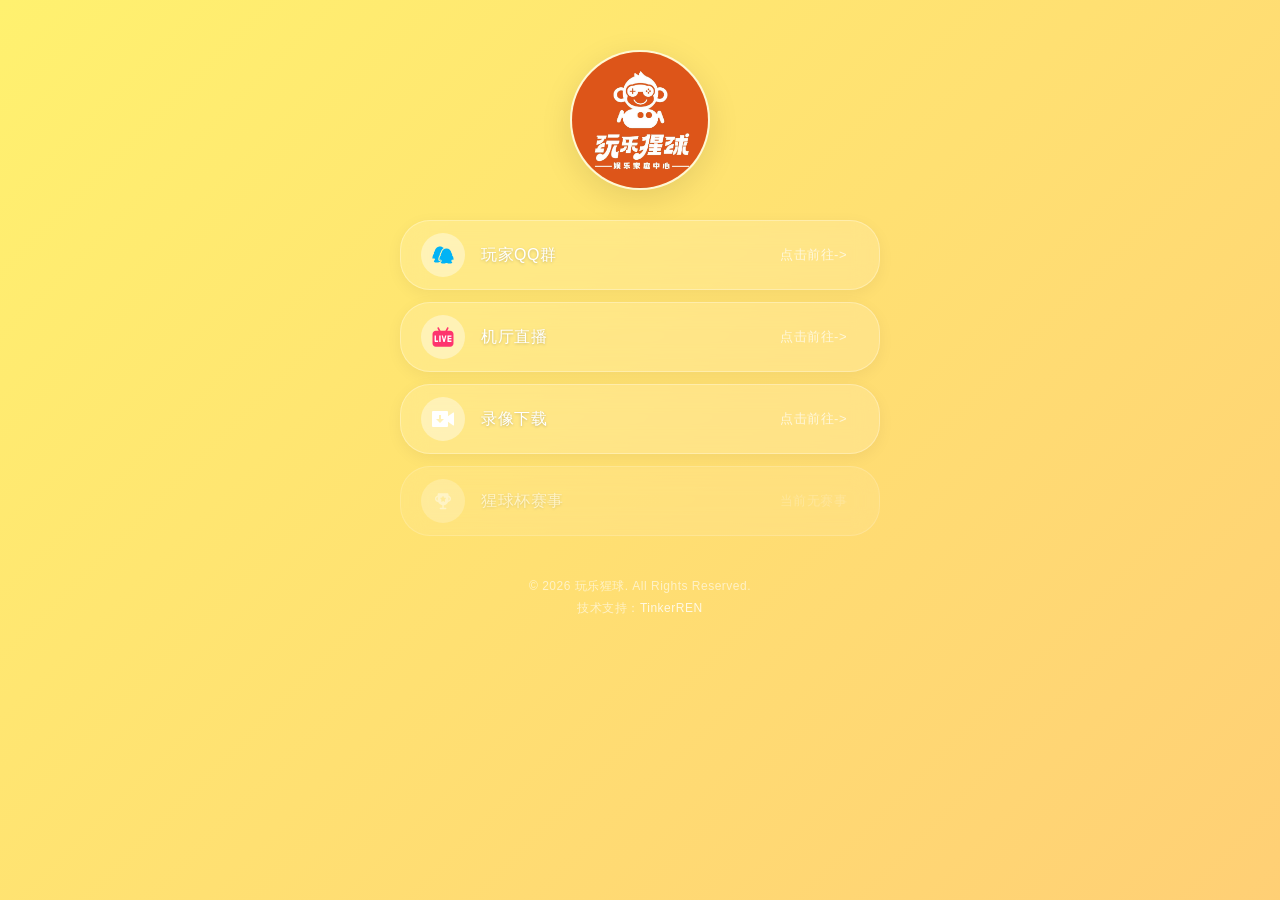
==== index.html @ 5e459c82 "Add files via upload" ====
<!DOCTYPE html>
<html lang="zh-CN">
<head>
    <meta charset="UTF-8">
    <meta name="viewport" content="width=device-width, initial-scale=1.0">
    <title>玩乐猩球-链接导航</title>
    <link rel="icon" type="image/png" href="favicon.png">
    <!-- 引入外部 CSS 文件 -->
    <link rel="stylesheet" href="style.css">
    <script src="iconfont/iconfont.js"></script>
</head>
<body>
    <div class="container">
        <img src="image/logo.jpg" alt="玩乐猩球logo" class="logo">
        
        <!-- 导航按钮列表 -->
        <div class="links">
            <a href="https://qm.qq.com/q/jvbzp6gCvC" class="glass-btn">
                <div class="btn-icon">
                    <svg class="icon" aria-hidden="true">
                        <use xlink:href="#icon-QQqun"></use>
                    </svg>
                </div>
                <span class="btn-text">玩家QQ群</span>
                <span class="btn-arrow">点击前往-&gt;</span>
            </a>
            <a href="https://live.bilibili.com/1972735011" class="glass-btn">
                <div class="btn-icon">
                    <svg class="icon" aria-hidden="true">
                        <use xlink:href="#icon-zhibolive"></use>
                    </svg>
                </div>
                <span class="btn-text">机厅直播</span>
                <span class="btn-arrow">点击前往-&gt;</span>
            </a>
            <a href="https://rec-dl.tinkerren.cn" class="glass-btn">
                <div class="btn-icon">
                    <svg class="icon" aria-hidden="true">
                        <use xlink:href="#icon-luxiangxiazai"></use>
                    </svg>
                </div>
                <span class="btn-text">录像下载</span>
                <span class="btn-arrow">点击前往-&gt;</span>
            </a>
            <!-- 当前赛事（无赛事，不可点击） -->
        <a href="https://maievent.tinkerren.cn/" class="glass-btn disabled">
        <div class="btn-icon">
            <svg class="icon" aria-hidden="true">
                <use xlink:href="#icon-bisai"></use>
            </svg>
        </div>
        <span class="btn-text">猩球杯赛事</span>
        <span class="btn-arrow">当前无赛事</span>
    </a>
        </div>
        <div class="footer">
            <p>&copy; 2026 玩乐猩球. All Rights Reserved.</p>
            <p>技术支持：<a href="https://www.tinkerren.cn" target="_blank">TinkerREN</a></p>
        </div>
    </div>
</body>
</html>
---- style.css ----
/* ================= 基础重置 ================= */
* {
    box-sizing: border-box;
    margin: 0;
    padding: 0;
}

   body {
    font-family: -apple-system, BlinkMacSystemFont, "Segoe UI", Roboto, Helvetica, Arial, sans-serif;
    
    /* 增加更多过渡颜色，让变色更丰富 */
    background: linear-gradient(135deg, #fff16f, #ffc477, #ff9a9e, #ff9e78);
    
    /* 将背景放大 4倍，留出移动空间 */
    background-size: 400% 400%;
    
    /* 应用名为 gradientMove 的动画：持续15秒、平滑过渡、无限循环 */
    animation: gradientMove 15s ease infinite;
    
    background-attachment: fixed;
    min-height: 100vh;
    min-width: 260px;
    display: flex;
    justify-content: center;
    align-items: flex-start;
    padding: 50px 20px;

    padding-right: 30px;
    padding-left: 30px;

}
/* ================= 主容器 ================= */
.container {
    width: 100%;
    max-width: 480px; /* 适合手机和桌面端浏览的适中宽度 */
    display: flex;
    flex-direction: column;
    align-items: center;
    gap: 30px; /* 各个大模块之间的间距 */
}

/* ================= 顶部 Logo ================= */
.logo {
    width: 140px;
    height: 140px;
    border-radius: 50%; /* 纯圆形 */
    background-color: rgba(255, 255, 255, 0.4); /* 半透明白色占位 */
    border: 2px solid rgba(255, 255, 255, 0.5);
    box-shadow: 0 8px 32px rgba(0, 0, 0, 0.1);
}

/* ================= 导航按钮列表 ================= */
.links {
    width: 100%;
    display: flex;
    flex-direction: column;
    gap: 12px; /* 按钮之间的间距 */
}

/* 磨砂半透明按钮主体 */
.glass-btn {
    display: flex;
    align-items: center;
    width: 100%;
    padding: 12px 20px;
    text-decoration: none;
    color: #ffffff;
    
    /* 磨砂玻璃效果核心代码 */
    background: rgba(255, 255, 255, 0.15); /* 15% 透明度的白色 */
    backdrop-filter: blur(12px);           /* 背景模糊 */
    -webkit-backdrop-filter: blur(12px);   /* 兼容 Safari */
    border: 1px solid rgba(255, 255, 255, 0.3); /* 淡淡的白色边框 */
    box-shadow: 0 4px 16px rgba(0, 0, 0, 0.05); /* 柔和阴影 */
    
    /* 更大的圆角 (胶囊形状) */
    border-radius: 30px; 
    
    transition: all 0.3s ease; /* 悬浮动画过渡 */
}

/* 按钮悬浮时的交互效果 */
.glass-btn:hover {
    background: rgba(255, 255, 255, 0.25);
    transform: translateY(-2px); /* 微微上浮 */
    box-shadow: 0 6px 20px rgba(0, 0, 0, 0.1);
}

/* 按钮左侧图标占位 */
.btn-icon {
    width: 44px;
    height: 44px;
    border-radius: 50%; /* 圆形图标 */
    background-color: rgba(255, 255, 255, 0.4); /* 占位背景色 */
    margin-right: 16px;
    flex-shrink: 0;
}

/* 按钮文字说明 */
.btn-text {
    font-size: 16px;
    font-weight: 500;
    letter-spacing: 0.5px;
    text-shadow: 0 1px 3px rgba(0, 0, 0, 0.2); /* 让文字在浅色背景上更清晰 */
}

/* ================= 直播间 iframe 容器 ================= */
.live-stream-container {
    width: 100%;
    aspect-ratio: 16 / 9; /* 保持视频 16:9 比例 */
    
    /* 同样的磨砂玻璃效果 */
    background: rgba(255, 255, 255, 0.15);
    backdrop-filter: blur(12px);
    -webkit-backdrop-filter: blur(12px);
    border: 1px solid rgba(255, 255, 255, 0.3);
    box-shadow: 0 8px 32px rgba(0, 0, 0, 0.1);
    
    /* 容器圆角（略小于按钮的胶囊形，更适合视频播放器） */
    border-radius: 24px; 
    
    /* 必须加这个，防止内部 iframe 直角溢出遮挡圆角 */
    overflow: hidden; 
}

/* iframe 样式 */
.live-stream-container iframe {
    width: 100%;
    height: 100%;
    border: none;
    display: block;
}

/* Iconfont SVG 基础配置 */
.icon {
    width: 1em; 
    height: 1em;
    vertical-align: -0.15em;
    fill: currentColor; /* 允许通过 color 属性控制单色图标颜色 */
    overflow: hidden;
}

/* 覆盖之前 .btn-icon 的设置，使其作为外层容器完美居中 SVG */
.btn-icon {
    width: 44px;
    height: 44px;
    border-radius: 50%;
    margin-right: 16px;
    flex-shrink: 0;
    
    background-color: rgba(255, 255, 255, 0.4); /* 半透明圆形底框 */
    
    /* 居中内部的 SVG 图标 */
    display: flex;
    justify-content: center;
    align-items: center;
}

/* 调整 SVG 图标的实际大小和默认颜色 */
.btn-icon svg {
    font-size: 24px; /* 控制图标大小 */
    color: #ffffff;  /* 统一纯色图标为白色（如果图标本身是多色的，此设置不会覆盖原色） */
}
/* Iconfont SVG 基础配置 */
.icon {
    width: 1em; 
    height: 1em;
    vertical-align: -0.15em;
    fill: currentColor; /* 允许通过 color 属性控制单色图标颜色 */
    overflow: hidden;
}

/* 覆盖之前 .btn-icon 的设置，使其作为外层容器完美居中 SVG */
.btn-icon {
    width: 44px;
    height: 44px;
    border-radius: 50%;
    margin-right: 16px;
    flex-shrink: 0;
    
    background-color: rgba(255, 255, 255, 0.4); /* 半透明圆形底框 */
    
    /* 居中内部的 SVG 图标 */
    display: flex;
    justify-content: center;
    align-items: center;
}

/* 调整 SVG 图标的实际大小和默认颜色 */
.btn-icon svg {
    font-size: 24px; /* 控制图标大小 */
    color: #ffffff;  /* 统一纯色图标为白色（如果图标本身是多色的，此设置不会覆盖原色） */
}

/* ================= 背景流动动画 ================= */
@keyframes gradientMove {
    0% {
        background-position: 0% 50%;
    }
    50% {
        background-position: 100% 50%;
    }
    100% {
        background-position: 0% 50%;
    }
}

/* ================= 按钮右侧引导提示 ================= */
.btn-arrow {
    margin-left: auto; /* 核心魔法：将这个元素自动推挤到最右侧 */
    font-size: 13px; /* 字体稍微小一点，避免喧宾夺主 */
    color: rgba(255, 255, 255, 0.7); /* 半透明白色，使其看起来有层次感 */
    letter-spacing: 0.5px;
    
    /* 增加过渡动画，配合悬浮效果 */
    transition: transform 0.3s ease, color 0.3s ease; 
    padding-right: 12px;

}

/* 当鼠标悬浮在按钮主体 (.glass-btn) 上时，右侧引导文字的动态效果 */
.glass-btn:hover .btn-arrow {
    color: #ffffff; /* 变亮 */
    transform: translateX(4px); /* 微微向右平移，产生“前往”的动感 */
}
/* ================= 响应式适配：小屏幕隐藏引导提示 ================= */
@media (max-width: 325px) {
    .btn-arrow {
        display: none; /* 屏幕宽度小于等于 380px 时，隐藏该元素 */
    }
}

/* ================= 底部版权与技术支持 ================= */
.footer {
    width: 100%;
    text-align: center;
    margin-top: 10px; /* 与上方的直播间拉开一点距离 */
    padding-bottom: 20px; /* 距离屏幕最底部留出呼吸空间 */
    font-size: 12px;
    color: rgba(255, 255, 255, 0.6); /* 使用半透明白色，避免喧宾夺主 */
    line-height: 1.8;
    letter-spacing: 0.5px;
}

.footer p {
    margin: 0; /* 消除段落自带的外边距 */
}

/* 如果技术支持文本包含超链接的样式 */
.footer a {
    color: rgba(255, 255, 255, 0.8);
    text-decoration: none; /* 默认不显示下划线 */
    transition: color 0.3s ease;
}

/* 鼠标悬浮在技术支持链接上时的交互 */
.footer a:hover {
    color: #ffffff; /* 悬浮时变亮 */
    text-decoration: underline; /* 悬浮时显示下划线提示可点击 */
}

/* ================= 按钮的禁用(不可点击)状态 ================= */
.glass-btn.disabled {
    opacity: 0.6; /* 降低整体透明度，使其看起来处于灰色/未激活状态 */
    cursor: not-allowed; /* 电脑端鼠标悬浮时显示为“禁止”图标 */
    pointer-events: none; /* 彻底阻断点击事件和悬浮动画，无法跳转 */
    box-shadow: none; /* 去除阴影使其显得更平 */
}

/* 针对禁用状态下，右侧提示文字的样式调整 */
.glass-btn.disabled .btn-arrow {
    color: rgba(255, 255, 255, 0.4); /* 让右侧的“暂未开启”文字变得更暗 */
}
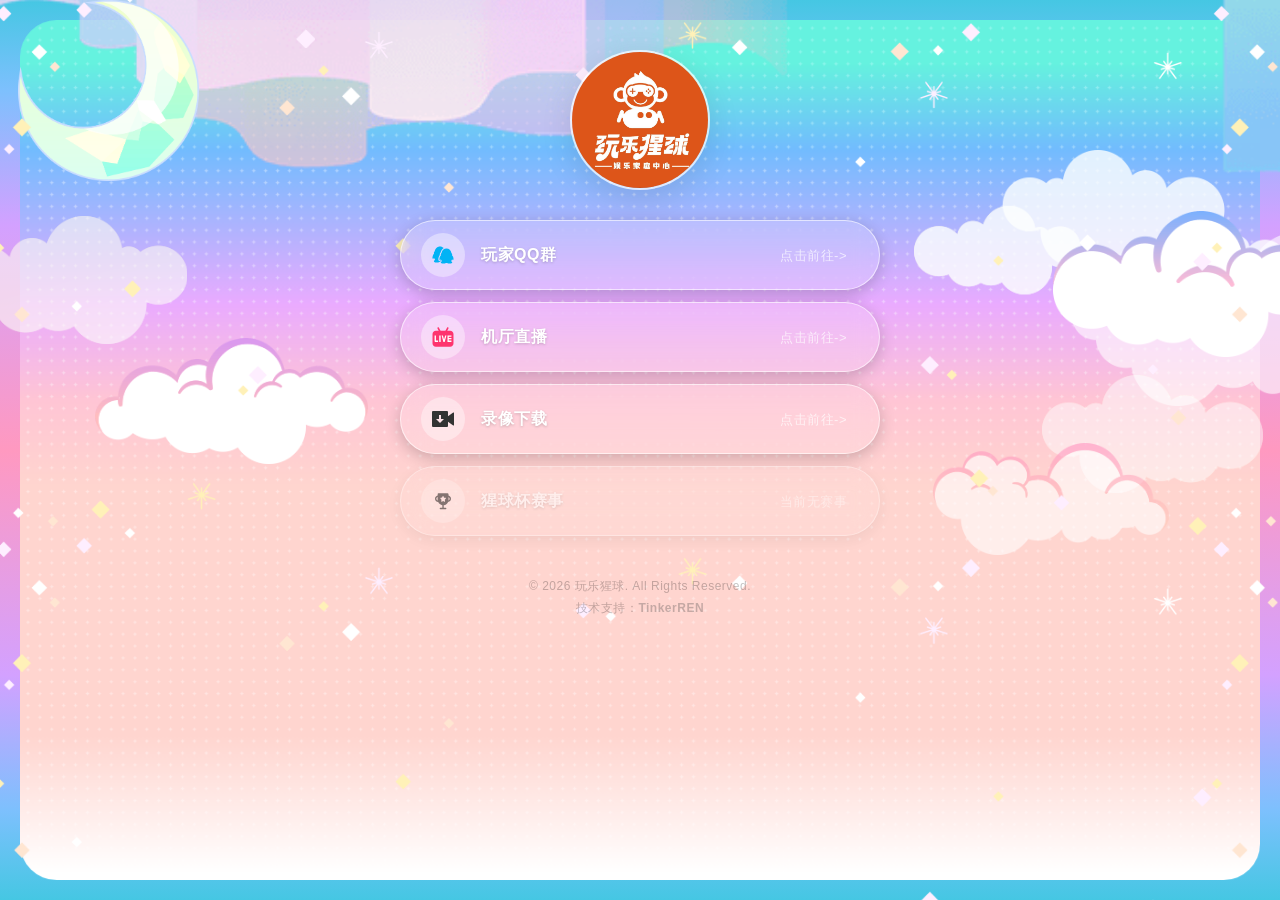
==== commit 7bf633f2: "update visual" ====
--- a/index.html
+++ b/index.html
@@ -10,6 +10,38 @@
     <script src="iconfont/iconfont.js"></script>
 </head>
 <body>
+    <div class="bg prism">
+        <div class="bg--wrap">
+            <div class="bg--gradient"></div>
+            <div class="bg--aurora"></div>
+            <div class="bg--moon"></div>
+            <div class="bg--shine">
+                <div class="bg--shine__wrap">
+                    <div class="bg--shine__item diamond-pink"></div>
+                    <div class="bg--shine__item diamond-yellow"></div>
+                    <div class="bg--shine__item diamond-white"></div>
+                    <div class="bg--shine__item star-white"></div>
+                    <div class="bg--shine__item star-yellow i1"></div>
+                    <div class="bg--shine__item star-yellow i2"></div>
+                </div>
+            </div>
+            <div class="bg--cloud">
+                <div class="bg--cloud__item i1"></div>
+                <div class="bg--cloud__item i2"></div>
+                <div class="bg--cloud__item i3"></div>
+                <div class="bg--cloud__item i4"></div>
+                <div class="bg--cloud__item i5"></div>
+                <div class="bg--cloud__item i6"></div>
+            </div>
+            <div class="bg--star__item i1"></div>
+            <div class="bg--star__item i2"></div>
+            <div class="bg--star__item i3"></div>
+            <div class="bg--star__item i4"></div>
+            <div class="bg--star__item i5"></div>
+            <div class="bg--star__item i6"></div>
+            <div class="bg--star__item i7"></div>
+        </div>
+    </div>
     <div class="container">
         <img src="image/logo.jpg" alt="玩乐猩球logo" class="logo">
         
--- a/style.css
+++ b/style.css
@@ -1,3 +1,2481 @@
+:root {
+    --sf-img-13: url("[data-uri]");
+    --sf-img-14: url("[data-uri]")
+}
+
+body,
+div,
+html,
+span {
+    margin: 0;
+    padding: 0;
+    outline: 0;
+    border: 0;
+    background: 0 0;
+    vertical-align: baseline;
+    font-size: 100%
+}
+
+body {
+    line-height: 1
+}
+
+:root {
+    --swiper-theme-color: #007aff
+}
+
+:root {
+    --swiper-navigation-size: 44px
+}
+
+@keyframes swiper-preloader-spin {
+    100% {
+        transform: rotate(360deg)
+    }
+}
+
+@font-face {
+    font-family: "M PLUS 1p";
+    font-style: normal;
+    font-weight: 400;
+    src: url([data-uri])format("woff2");
+    unicode-range: U+3d, U+5e, U+25cf, U+4e0e, U+4e5d, U+4e73, U+4e94, U+4f3c, U+5009, U+5145, U+51ac, U+5238, U+524a, U+53f3, U+547c, U+5802, U+5922, U+5a66, U+5c0e, U+5de6, U+5fd8, U+5feb, U+6797, U+685c, U+6b7b, U+6c5f-6c60, U+6cc9, U+6ce2, U+6d17, U+6e21, U+7167, U+7642, U+76db, U+8001, U+821e, U+8857, U+89d2, U+8b1b, U+8b70, U+8cb4, U+8cde, U+8f03, U+8f2a, U+968e, U+9b54, U+9e7f, U+9ebb, U+ff05, U+ff33
+}
+
+@font-face {
+    font-family: "M PLUS 1p";
+    font-style: normal;
+    font-weight: 400;
+    src: url([data-uri])format("woff2");
+    unicode-range: U+23, U+3c, U+2192, U+4e45, U+4efb, U+4f50, U+4f8b, U+4fc2, U+5024, U+5150, U+5272, U+5370, U+53bb, U+542b, U+56db, U+56e3, U+57ce, U+5bc4, U+5bcc, U+5f71, U+60aa, U+6238, U+6280, U+629c, U+6539, U+66ff, U+670d, U+677e-677f, U+6839, U+69cb, U+6b4c, U+6bb5, U+6e96, U+6f14, U+72ec, U+7389, U+7814, U+79cb, U+79d1, U+79fb, U+7a0e, U+7d0d, U+85e4, U+8d64, U+9632, U+96e2, U+9805, U+99ac, U+ff1e
+}
+
+@font-face {
+    font-family: "M PLUS 1p";
+    font-style: normal;
+    font-weight: 400;
+    src: url([data-uri])format("woff2");
+    unicode-range: U+3e, U+3005, U+4e0d, U+4e88, U+4ecb, U+4ee3, U+4ef6, U+4fdd, U+4fe1, U+500b, U+50cf, U+5186, U+5316, U+53d7, U+540c, U+544a, U+54e1, U+5728, U+58f2, U+5973, U+5b89, U+5c71, U+5e02, U+5e97, U+5f15, U+5fc3, U+5fdc, U+601d, U+611b, U+611f, U+671f, U+6728, U+6765, U+683c, U+6b21, U+6ce8, U+6d3b, U+6d77, U+7530, U+7740, U+7acb, U+7d50, U+826f, U+8f09, U+8fbc, U+9001, U+9053, U+91ce, U+9762, U+98df
+}
+
+@font-face {
+    font-family: "M PLUS 1p";
+    font-style: normal;
+    font-weight: 400;
+    src: url([data-uri])format("woff2");
+    unicode-range: U+21-22, U+27-2a, U+2c-3b, U+3f, U+41-4d, U+4f-5d, U+61-7b, U+7d, U+ab, U+ae, U+b2-b3, U+b7, U+bb, U+c9, U+cd, U+d6, U+d8, U+dc, U+e0-e5, U+e7-ed, U+ef, U+f1-f4, U+f6, U+f8, U+fa, U+fc-fd, U+103, U+14d, U+1b0, U+300-301, U+1ebf, U+1ec7, U+2013-2014, U+201c-201d, U+2039-203a, U+203c, U+2048-2049, U+2113, U+2122, U+65e5, U+6708, U+70b9
+}
+
+@font-face {
+    font-family: "M PLUS 1p";
+    font-style: normal;
+    font-weight: 400;
+    src: url([data-uri])format("woff2");
+    unicode-range: U+20, U+2027, U+3001-3002, U+3041-307f, U+3081-308f, U+3091-3093, U+3099-309a, U+309d-309e, U+30a1-30e1, U+30e3-30ed, U+30ef-30f0, U+30f2-30f4, U+30fb-30fe, U+ff0c, U+ff0e
+}
+
+@font-face {
+    font-family: "M PLUS 1p";
+    font-style: normal;
+    font-weight: 400;
+    src: url([data-uri])format("woff2");
+    unicode-range: U+0000-00FF, U+0131, U+0152-0153, U+02BB-02BC, U+02C6, U+02DA, U+02DC, U+0304, U+0308, U+0329, U+2000-206F, U+20AC, U+2122, U+2191, U+2193, U+2212, U+2215, U+FEFF, U+FFFD
+}
+
+@media only screen and (min-width:769px) {}
+
+@media only screen and (min-width:1100px) {}
+
+@media only screen and (min-width:769px) {}
+
+@media only screen and (min-width:1100px) {}
+
+@media only screen and (min-width:769px) {}
+
+@media only screen and (min-width:1100px) {}
+
+@media only screen and (min-width:769px) {}
+
+@media only screen and (min-width:1400px) {}
+
+@media only screen and (min-width:769px) {}
+
+@media only screen and (min-width:769px) {}
+
+@media only screen and (min-width:1400px) {}
+
+@media only screen and (min-width:769px) {}
+
+@media only screen and (min-width:1100px) {}
+
+@media only screen and (min-width:769px) {}
+
+@media only screen and (min-width:1100px) {}
+
+@media only screen and (min-width:769px) {}
+
+@media only screen and (min-width:1100px) {}
+
+@media only screen and (min-width:769px) {}
+
+@media only screen and (min-width:1400px) {}
+
+@media only screen and (min-width:769px) {}
+
+@media only screen and (min-width:1400px) {}
+
+@media only screen and (min-width:769px) {}
+
+@media only screen and (min-width:1400px) {}
+
+@media only screen and (min-width:769px) {}
+
+@media only screen and (min-width:1100px) {}
+
+@media only screen and (min-width:769px) {}
+
+@media only screen and (min-width:1100px) {}
+
+@media only screen and (min-width:769px) {}
+
+@media only screen and (min-width:1100px) {}
+
+@media only screen and (min-width:769px) {}
+
+@media only screen and (min-width:1100px) {}
+
+@media only screen and (min-width:769px) {}
+
+@media only screen and (min-width:1100px) {}
+
+@media only screen and (min-width:769px) {}
+
+@media only screen and (min-width:1100px) {}
+
+@keyframes gradient {
+    0% {
+        background-position: 0 0
+    }
+
+    50% {
+        background-position: 0 100%
+    }
+
+    100% {
+        background-position: 0 0
+    }
+}
+
+@keyframes pattern {
+    0% {
+        background-position: 0 0
+    }
+
+    100% {
+        background-position: -20% 20%
+    }
+}
+
+@keyframes diamond {
+    0% {
+        transform: scaleX(1)
+    }
+
+    80% {
+        transform: scaleX(1)
+    }
+
+    90% {
+        transform: scaleX(0)
+    }
+
+    100% {
+        transform: scaleX(1)
+    }
+}
+
+@keyframes star {
+    0% {
+        opacity: 0;
+        transform: rotate(0)
+    }
+
+    20% {
+        opacity: 1
+    }
+
+    40% {
+        opacity: 0;
+        transform: rotate(1turn)
+    }
+
+    100% {
+        opacity: 0;
+        transform: rotate(1turn)
+    }
+}
+
+@keyframes auroras {
+    0% {
+        opacity: 1
+    }
+
+    20% {
+        opacity: .6
+    }
+
+    80% {
+        opacity: .6
+    }
+
+    100% {
+        opacity: 1
+    }
+}
+
+@keyframes aurora {
+    0% {
+        opacity: 0;
+        transform: translateX(0)
+    }
+
+    1% {
+        opacity: .8
+    }
+
+    80% {
+        opacity: .8
+    }
+
+    99% {
+        opacity: 0;
+        transform: translateX(-100%)
+    }
+
+    100% {
+        opacity: 0;
+        transform: translateX(0)
+    }
+}
+
+@keyframes cloud {
+    0% {
+        opacity: 0;
+        transform: translateX(0)
+    }
+
+    20% {
+        opacity: 1
+    }
+
+    80% {
+        opacity: 1
+    }
+
+    90% {
+        opacity: 0;
+        transform: translateX(100%)
+    }
+
+    100% {
+        opacity: 0;
+        transform: translateX(0)
+    }
+}
+
+@keyframes moon {
+    0% {
+        transform: rotate(0)
+    }
+
+    100% {
+        transform: rotate(30deg)
+    }
+}
+
+@keyframes shooting-star {
+    0% {
+        transform: translateX(0) translateY(0);
+        opacity: 0
+    }
+
+    20% {
+        opacity: 1
+    }
+
+    40% {
+        opacity: 1
+    }
+
+    60% {
+        transform: translateX(-100%) translateY(100%);
+        opacity: 0
+    }
+
+    to {
+        transform: translateX(0) translateY(0);
+        opacity: 0
+    }
+}
+
+@keyframes shooting-star-head {
+    0% {
+        transform: rotate(0)
+    }
+
+    to {
+        transform: rotate(-1turn)
+    }
+}
+
+@keyframes rainbow {
+    0% {
+        -webkit-clip-path: polygon(0 0, 0 0, 0 100%, 0 100%);
+        clip-path: polygon(0 0, 0 0, 0 100%, 0 100%);
+        transform: scale(.8)
+    }
+
+    to {
+        -webkit-clip-path: polygon(0 0, 100%0, 100% 100%, 0 100%);
+        clip-path: polygon(0 0, 100%0, 100% 100%, 0 100%);
+        transform: scale(1)
+    }
+}
+
+@keyframes rainbow-bottom {
+    0% {
+        transform: scale(.8)
+    }
+
+    to {
+        transform: scale(1)
+    }
+}
+
+.bg {
+    pointer-events: none;
+    background-image: linear-gradient(0deg, #45c7e3, #7dc0fd 10%, #d3a1ff 25%, #ff99c0 50%, #d3a1ff 75%, #7dc0fd 90%, #45c7e3)
+}
+
+.bg.prism {
+    width: 100%;
+    height: 100%;
+    position: fixed;
+    top: 0;
+    left: 0;
+    z-index: 0;
+    overflow: hidden
+}
+
+.bg--wrap {
+    position: relative;
+    z-index: 1;
+    width: 100%;
+    height: 100%;
+    overflow: hidden
+}
+
+.bg--gradient {
+    position: relative;
+    top: 50%;
+    left: 50%;
+    width: calc(100% - 5.5vw);
+    height: calc(100% - 5.5vw);
+    border-radius: 5vw;
+    background-size: cover;
+    background-image: linear-gradient(0deg, #fff 1%, #ffd5cf 17%, #ffd5cf 46%, #ffc5d5 56%, #eaabff 67%, #72bcfe 85%, #65f2df 95%);
+    overflow: hidden;
+    z-index: -99;
+    transform: translate3d(-50%, -50%, 0);
+    animation: gradient 10s infinite linear
+}
+
+@media only screen and (min-width:769px) {
+    .bg--gradient {
+        width: calc(100% - 3.1428571429vw);
+        height: calc(100% - 3.1428571429vw);
+        border-radius: 2.8571428571vw
+    }
+}
+
+.bg--gradient:before {
+    content: "";
+    display: block;
+    background: transparent url([data-uri])repeat;
+    width: 100%;
+    height: 100%;
+    background-size: 6.5vw auto;
+    background-position: 50%;
+    position: fixed;
+    top: 0;
+    left: 0;
+    mix-blend-mode: overlay;
+    animation: pattern 10s infinite linear
+}
+
+@media only screen and (min-width:769px) {
+    .bg--gradient:before {
+        background-size: 3.7142857143vw auto
+    }
+}
+
+@media only screen and (min-width:1400px) {
+    .bg--gradient:before {
+        background-size: 52px auto
+    }
+}
+
+.bg--shine {
+    position: fixed;
+    top: 0;
+    left: 0;
+    width: 100%;
+    height: 100%;
+    z-index: 3;
+    background-image: url([data-uri]);
+    background-repeat: repeat;
+    background-size: 95vw auto;
+    background-position: center 7vw
+}
+
+@media only screen and (min-width:769px) {
+    .bg--shine {
+        background-image: url([data-uri]);
+        background-size: 95.1428571429vw;
+        background-position: center 1.7142857143vw
+    }
+}
+
+@media only screen and (min-width:1400px) {
+    .bg--shine {
+        background-size: 1332px;
+        background-position: center 24px
+    }
+}
+
+.bg--shine__wrap {
+    position: relative;
+    width: 100%;
+    height: 100%
+}
+
+.bg--shine__item {
+    position: absolute;
+    width: 5vw;
+    height: 5vw;
+    background-size: contain;
+    background-repeat: no-repeat
+}
+
+@media only screen and (min-width:769px) {
+    .bg--shine__item {
+        width: 1.4285714286vw;
+        height: 1.4285714286vw
+    }
+}
+
+@media only screen and (min-width:1400px) {
+    .bg--shine__item {
+        width: 20px;
+        height: 20px
+    }
+}
+
+.bg--shine__item.diamond-pink {
+    background-image: url([data-uri]);
+    top: 9vw;
+    left: 68.25vw;
+    animation: diamond 3s infinite 1s linear
+}
+
+@media only screen and (max-width:769px) {
+    .bg--shine__item.diamond-pink {
+        width: 3vw;
+        height: 3vw
+    }
+}
+
+@media only screen and (min-width:769px) {
+    .bg--shine__item.diamond-pink {
+        top: 2.2857142857vw;
+        left: 23.1428571429vw
+    }
+}
+
+@media only screen and (min-width:1400px) {
+    .bg--shine__item.diamond-pink {
+        top: 32px;
+        left: 324px
+    }
+}
+
+.bg--shine__item.diamond-yellow {
+    background-image: url([data-uri]);
+    top: 6.5vw;
+    left: 74.5vw;
+    animation: diamond 3s infinite 2s linear
+}
+
+@media only screen and (min-width:769px) {
+    .bg--shine__item.diamond-yellow {
+        top: 21.8571428571vw;
+        left: 9.7142857143vw
+    }
+}
+
+@media only screen and (min-width:1400px) {
+    .bg--shine__item.diamond-yellow {
+        top: 306px;
+        left: 136px
+    }
+}
+
+.bg--shine__item.diamond-white {
+    background-image: url([data-uri]);
+    top: 16.5vw;
+    left: 50.5vw;
+    animation: diamond 3s infinite linear
+}
+
+@media only screen and (min-width:769px) {
+    .bg--shine__item.diamond-white {
+        top: 18.2857142857vw;
+        left: 84.2857142857vw
+    }
+}
+
+@media only screen and (min-width:1400px) {
+    .bg--shine__item.diamond-white {
+        top: 256px;
+        left: 1180px
+    }
+}
+
+.bg--shine__item.star-white {
+    background-image: url([data-uri]);
+    width: 7.5vw;
+    height: 7.5vw;
+    top: 21vw;
+    left: 79.5vw;
+    opacity: 0;
+    animation: star 3s infinite linear
+}
+
+@media only screen and (min-width:769px) {
+    .bg--shine__item.star-white {
+        width: 2.1428571429vw;
+        height: 2.1428571429vw;
+        top: 16.4285714286vw;
+        left: 39.4285714286vw
+    }
+}
+
+@media only screen and (min-width:1400px) {
+    .bg--shine__item.star-white {
+        width: 30px;
+        height: 30px;
+        top: 230px;
+        left: 552px
+    }
+}
+
+.bg--shine__item.star-yellow {
+    width: 7.5vw;
+    height: 7.5vw;
+    opacity: 0;
+    animation: star 3s infinite 1s linear
+}
+
+@media only screen and (min-width:769px) {
+    .bg--shine__item.star-yellow {
+        width: 2.1428571429vw;
+        height: 2.1428571429vw;
+        top: 16.4285714286vw;
+        left: 39.4285714286vw
+    }
+}
+
+@media only screen and (min-width:1400px) {
+    .bg--shine__item.star-yellow {
+        width: 30px;
+        height: 30px;
+        top: 230px;
+        left: 552px
+    }
+}
+
+.bg--shine__item.star-yellow.i1 {
+    background-image: var(--sf-img-13);
+    top: 28.5vw;
+    left: 3vw
+}
+
+@media only screen and (min-width:769px) {
+    .bg--shine__item.star-yellow.i1 {
+        top: 8.1428571429vw;
+        left: .8571428571vw
+    }
+}
+
+@media only screen and (min-width:1400px) {
+    .bg--shine__item.star-yellow.i1 {
+        top: 114px;
+        left: 12px
+    }
+}
+
+.bg--shine__item.star-yellow.i2 {
+    background-image: var(--sf-img-13);
+    top: 5vw;
+    left: 30vw
+}
+
+@media only screen and (min-width:769px) {
+    .bg--shine__item.star-yellow.i2 {
+        top: 28.8571428571vw;
+        left: 96.8571428571vw
+    }
+}
+
+@media only screen and (min-width:1400px) {
+    .bg--shine__item.star-yellow.i2 {
+        top: 404px;
+        left: 1356px
+    }
+}
+
+.bg--aurora {
+    position: absolute;
+    top: 0;
+    left: 0;
+    width: 100%;
+    height: 61.5vw;
+    background-image: var(--sf-img-14);
+    background-repeat: repeat-x;
+    background-size: 415vw;
+    background-position: left bottom 37.5vw;
+    animation: auroras 40s infinite linear;
+    z-index: 2
+}
+
+@media only screen and (min-width:769px) {
+    .bg--aurora {
+        background-image: url([data-uri]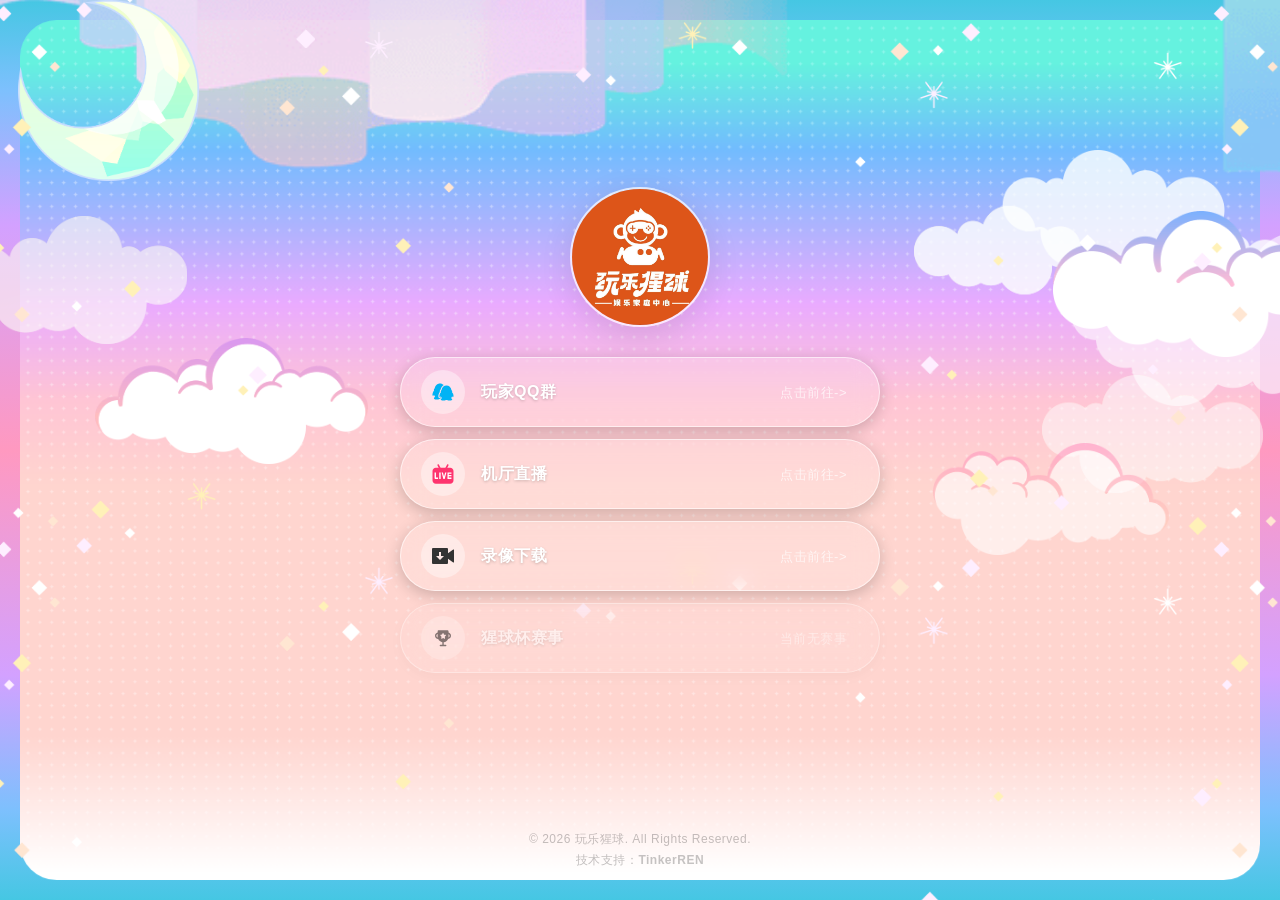
==== commit 81663126: "update" ====
--- a/index.html
+++ b/index.html
@@ -85,10 +85,11 @@
         <span class="btn-arrow">当前无赛事</span>
     </a>
         </div>
-        <div class="footer">
+       
+    </div>
+     <div class="footer">
             <p>&copy; 2026 玩乐猩球. All Rights Reserved.</p>
             <p>技术支持：<a href="https://www.tinkerren.cn" target="_blank">TinkerREN</a></p>
         </div>
-    </div>
 </body>
 </html>
--- a/style.css
+++ b/style.css
@@ -2498,13 +2498,13 @@
     /* background-attachment: fixed; */
 
     background-color: transparent;
-    min-height: 100vh;
+    min-height: 670px;
     min-width: 260px;
     display: flex;
     justify-content: center;
-    align-items: flex-start;
-    padding: 50px 20px;
-
+    align-items: center;
+    padding-top: 50px;
+    padding-bottom: 90px;
     padding-right: 30px;
     padding-left: 30px;
 
@@ -2717,7 +2717,7 @@
     width: 100%;
     text-align: center;
     margin-top: 10px; /* 与上方的直播间拉开一点距离 */
-    padding-bottom: 20px; /* 距离屏幕最底部留出呼吸空间 */
+    padding-bottom: 10px; /* 距离屏幕最底部留出呼吸空间 */
     font-size: 12px;
     color: rgba(6, 6, 6, 0.6); /* 使用半透明白色，避免喧宾夺主 */
     line-height: 1.8;
@@ -2748,7 +2748,7 @@
     opacity: 0.6; /* 降低整体透明度，使其看起来处于灰色/未激活状态 */
     cursor: not-allowed; /* 电脑端鼠标悬浮时显示为“禁止”图标 */
     pointer-events: none; /* 彻底阻断点击事件和悬浮动画，无法跳转 */
-    box-shadow: 0 4px 16px rgba(0, 0, 0, 0.1);
+    box-shadow: 0 4px 16px rgba(0, 0, 0, 0.05);
 }
 
 /* 针对禁用状态下，右侧提示文字的样式调整 */
@@ -2791,4 +2791,20 @@
 .btn-icon svg {
     font-size: 24px;
     color: #333333;  /* 【修改】图标统一改为深灰色 */
+}
+
+/* ================= 底部版权与技术支持 ================= */
+.footer {
+    position: absolute; /* 【新增】绝对定位 */
+    bottom: 18px;       /* 【新增】距离页面最底部 20px */
+    left: 0;            /* 【新增】确保宽度从最左侧开始伸展 */
+    width: 100%;
+    text-align: center;
+    
+    font-size: 12px;
+    color: rgba(0, 0, 0, 0.6); 
+    line-height: 1.8;
+    letter-spacing: 0.5px;
+    
+    z-index: 999; /* 【新增】确保不被极光背景遮挡 */
 }
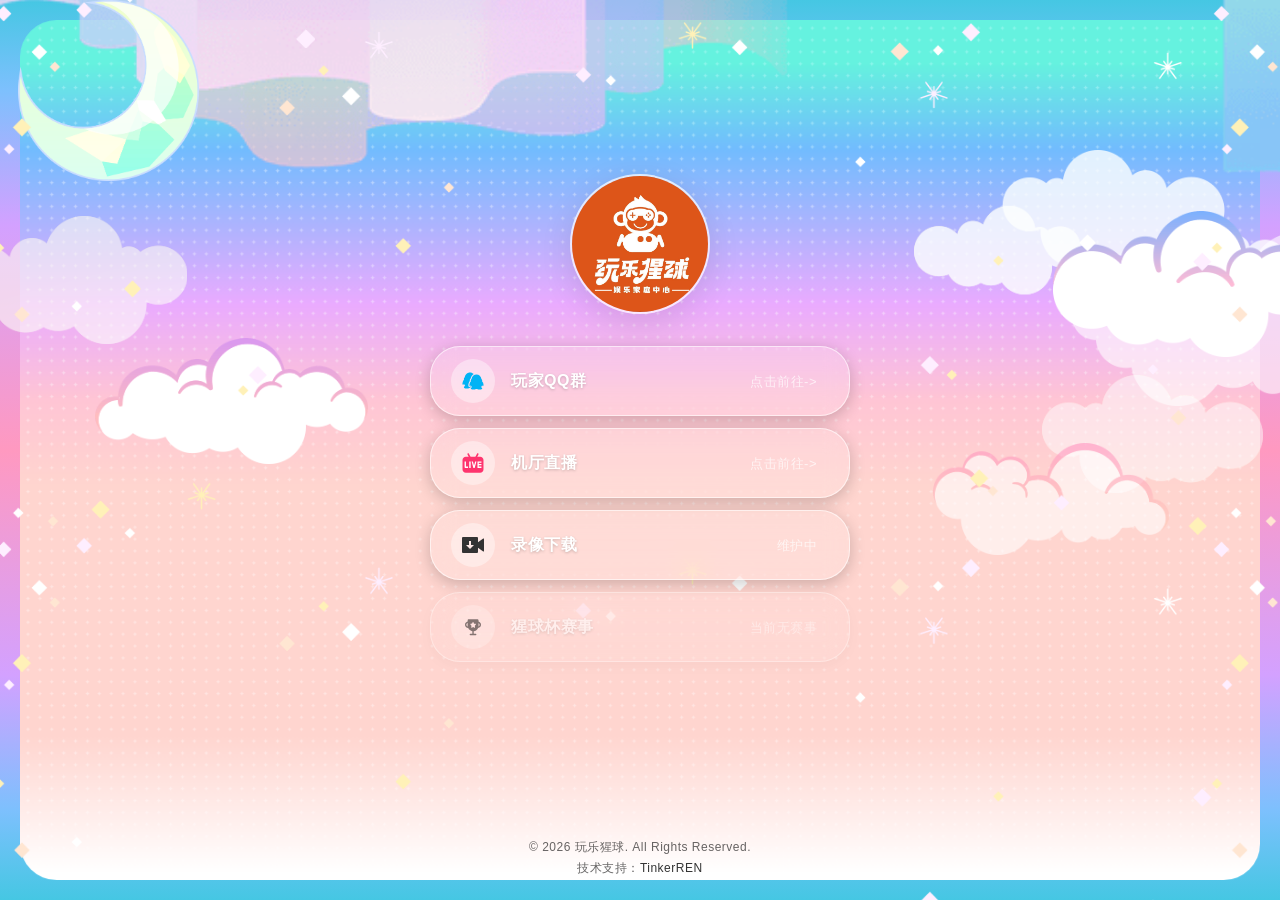
==== commit 67bf1d20: "临时禁用下载" ====
--- a/index.html
+++ b/index.html
@@ -65,15 +65,16 @@
                 <span class="btn-text">机厅直播</span>
                 <span class="btn-arrow">点击前往-&gt;</span>
             </a>
-            <a href="https://rec-dl.tinkerren.cn" class="glass-btn">
-                <div class="btn-icon">
-                    <svg class="icon" aria-hidden="true">
-                        <use xlink:href="#icon-luxiangxiazai"></use>
-                    </svg>
-                </div>
-                <span class="btn-text">录像下载</span>
-                <span class="btn-arrow">点击前往-&gt;</span>
-            </a>
+        <!-- 录像下载（外观变灰，且点击弹窗） -->
+        <a href="#" class="glass-btn maintenance" onclick="alert('下载系统维护中，暂不可下载，录像功能仍可用'); return false;">
+            <div class="btn-icon">
+                <svg class="icon" aria-hidden="true">
+                    <use xlink:href="#icon-luxiangxiazai"></use>
+                </svg>
+            </div>
+            <span class="btn-text">录像下载</span>
+            <span class="btn-arrow">维护中</span>
+        </a>
             <!-- 当前赛事（无赛事，不可点击） -->
         <a href="https://maievent.tinkerren.cn/" class="glass-btn disabled">
         <div class="btn-icon">
--- a/style.css
+++ b/style.css
@@ -2477,46 +2477,45 @@
 
 @media only screen and (max-width:769px) {}
 /* ================= 基础重置 ================= */
+/* ================= 基础重置 ================= */
 * {
     box-sizing: border-box;
     margin: 0;
     padding: 0;
 }
 
-   body {
+body {
     font-family: -apple-system, BlinkMacSystemFont, "Segoe UI", Roboto, Helvetica, Arial, sans-serif;
+    background-color: transparent; 
     
-    /* 增加更多过渡颜色，让变色更丰富 */
-    /* background: linear-gradient(135deg, #fff16f, #ffc477, #ff9a9e, #ff9e78); */
+    /* 关键 1：让 body 至少有视口的高度，并且是 Flex 容器 */
+    min-height: 100vh;
+    display: flex;
+    flex-direction: column;
+    align-items: center; /* 水平居中 */
     
-    /* 将背景放大 4倍，留出移动空间 */
-    /* background-size: 400% 400%; */
-    
-    /* 应用名为 gradientMove 的动画：持续15秒、平滑过渡、无限循环 */
-    /* animation: gradientMove 15s ease infinite; */
-    
-    /* background-attachment: fixed; */
-
-    background-color: transparent;
-    min-height: 670px;
-    min-width: 260px;
-    display: flex;
-    justify-content: center;
-    align-items: center;
-    padding-top: 50px;
-    padding-bottom: 90px;
-    padding-right: 30px;
-    padding-left: 30px;
-
-}
+    position: relative;
+    overflow-x: hidden; /* 防止因为部分动画元素过宽出现横向滚动条 */
+}
+
 /* ================= 主容器 ================= */
 .container {
     width: 100%;
-    max-width: 480px; /* 适合手机和桌面端浏览的适中宽度 */
+    max-width: 480px;
     display: flex;
     flex-direction: column;
     align-items: center;
-    gap: 30px; /* 各个大模块之间的间距 */
+    gap: 32px;
+    
+    /* 关键 2：利用 margin 魔法！
+       margin-top: auto 和 margin-bottom: auto 
+       会将 container 在 body 剩余的垂直空间中绝对居中！ */
+    margin-top: auto;
+    margin-bottom: auto;
+    
+    /* 上下预留一定的呼吸空间，防止在极小屏幕（出现滚动条时）内容贴着浏览器边缘 */
+    padding: 40px 20px;
+    
     position: relative;
     z-index: 999;
 }
@@ -2537,6 +2536,8 @@
     display: flex;
     flex-direction: column;
     gap: 12px; /* 按钮之间的间距 */
+    padding-left: 10px;
+    padding-right: 10px;
 }
 
 /* 磨砂半透明按钮主体 */
@@ -2716,31 +2717,23 @@
 .footer {
     width: 100%;
     text-align: center;
-    margin-top: 10px; /* 与上方的直播间拉开一点距离 */
-    padding-bottom: 10px; /* 距离屏幕最底部留出呼吸空间 */
+    padding-bottom: 20px; /* 距离屏幕底部留出 20px 空隙 */
     font-size: 12px;
-    color: rgba(6, 6, 6, 0.6); /* 使用半透明白色，避免喧宾夺主 */
+    color: rgba(0, 0, 0, 0.6);
     line-height: 1.8;
     letter-spacing: 0.5px;
-    opacity: 0.4;
-}
-
-.footer p {
-    margin: 0; /* 消除段落自带的外边距 */
-}
-
-/* 如果技术支持文本包含超链接的样式 */
+    z-index: 999;
+}
+
 .footer a {
-    color: rgba(75, 75, 75, 0.8);
-    text-decoration: none; /* 默认不显示下划线 */
+    color: #333333;
+    text-decoration: none;
     transition: color 0.3s ease;
-    font-weight: 700;
-}
-
-/* 鼠标悬浮在技术支持链接上时的交互 */
+}
+
 .footer a:hover {
-    color: #1b1b1b; /* 悬浮时变亮 */
-    text-decoration: underline; /* 悬浮时显示下划线提示可点击 */
+    color: #000000;
+    text-decoration: underline;
 }
 
 /* ================= 按钮的禁用(不可点击)状态 ================= */
@@ -2771,7 +2764,7 @@
     -webkit-backdrop-filter: blur(12px);
     border: 1px solid rgba(255, 255, 255, 0.6); /* 边框调亮一点 */
     box-shadow: 0 4px 16px rgba(0, 0, 0, 0.2); /* 阴影稍微加深一点点，提升立体感 */
-    border-radius: 50px; 
+    border-radius: 30px; 
     transition: all 0.3s ease;
 }
 
@@ -2792,19 +2785,9 @@
     font-size: 24px;
     color: #333333;  /* 【修改】图标统一改为深灰色 */
 }
-
-/* ================= 底部版权与技术支持 ================= */
-.footer {
-    position: absolute; /* 【新增】绝对定位 */
-    bottom: 18px;       /* 【新增】距离页面最底部 20px */
-    left: 0;            /* 【新增】确保宽度从最左侧开始伸展 */
-    width: 100%;
-    text-align: center;
-    
-    font-size: 12px;
-    color: rgba(0, 0, 0, 0.6); 
-    line-height: 1.8;
-    letter-spacing: 0.5px;
-    
-    z-index: 999; /* 【新增】确保不被极光背景遮挡 */
+/* ================= 响应式适配：高度过小时隐藏 Footer ================= */
+@media (max-height: 630px) {
+    .footer {
+        display: none; /* 屏幕高度小于等于 630px 时，彻底隐藏 Footer */
+    }
 }
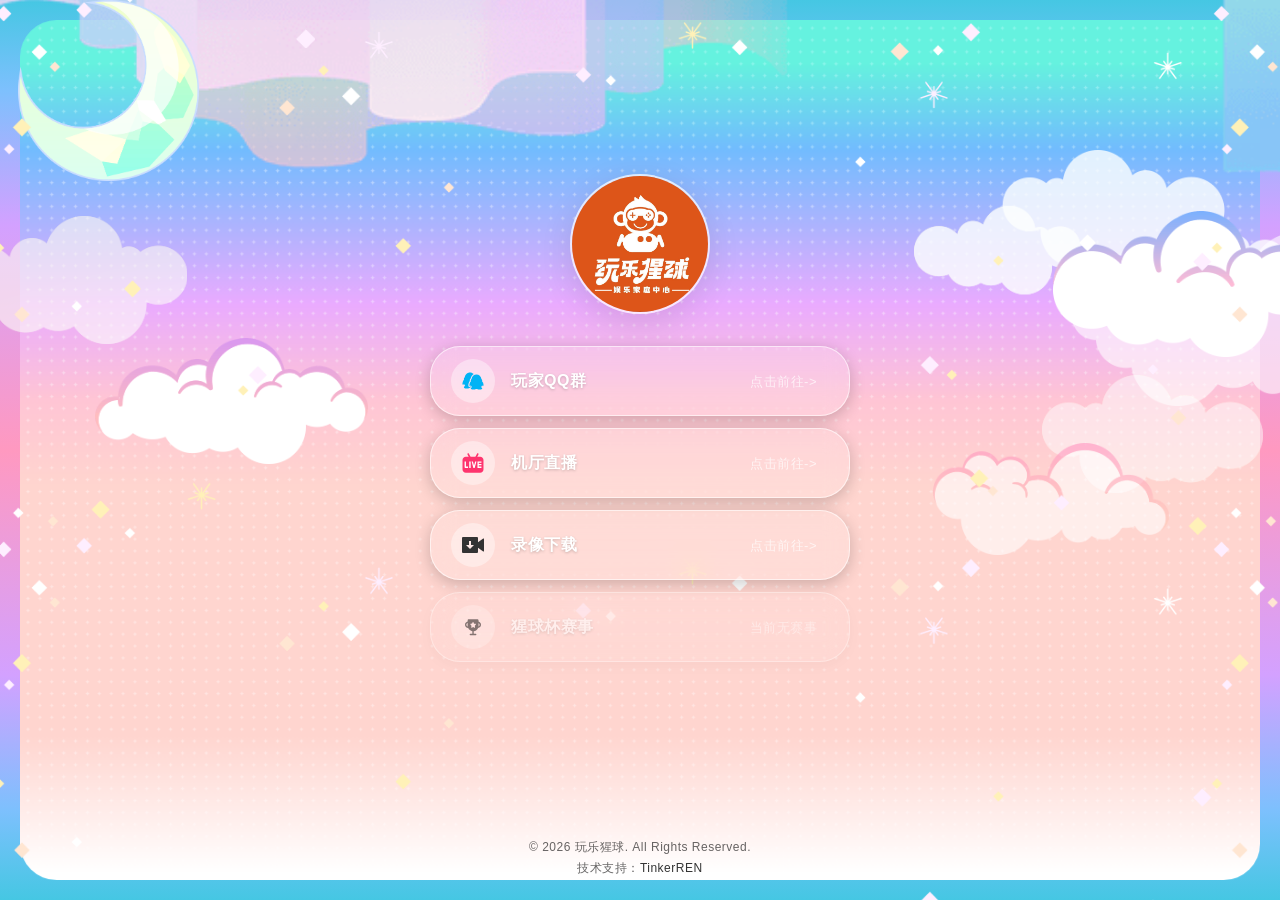
==== commit 92d09e65: "Add files via upload" ====
--- a/index.html
+++ b/index.html
@@ -65,16 +65,15 @@
                 <span class="btn-text">机厅直播</span>
                 <span class="btn-arrow">点击前往-&gt;</span>
             </a>
-        <!-- 录像下载（外观变灰，且点击弹窗） -->
-        <a href="#" class="glass-btn maintenance" onclick="alert('下载系统维护中，暂不可下载，录像功能仍可用'); return false;">
-            <div class="btn-icon">
-                <svg class="icon" aria-hidden="true">
-                    <use xlink:href="#icon-luxiangxiazai"></use>
-                </svg>
-            </div>
-            <span class="btn-text">录像下载</span>
-            <span class="btn-arrow">维护中</span>
-        </a>
+            <a href="https://rec-dl.tinkerren.cn" class="glass-btn">
+                <div class="btn-icon">
+                    <svg class="icon" aria-hidden="true">
+                        <use xlink:href="#icon-luxiangxiazai"></use>
+                    </svg>
+                </div>
+                <span class="btn-text">录像下载</span>
+                <span class="btn-arrow">点击前往-&gt;</span>
+            </a>
             <!-- 当前赛事（无赛事，不可点击） -->
         <a href="https://maievent.tinkerren.cn/" class="glass-btn disabled">
         <div class="btn-icon">
